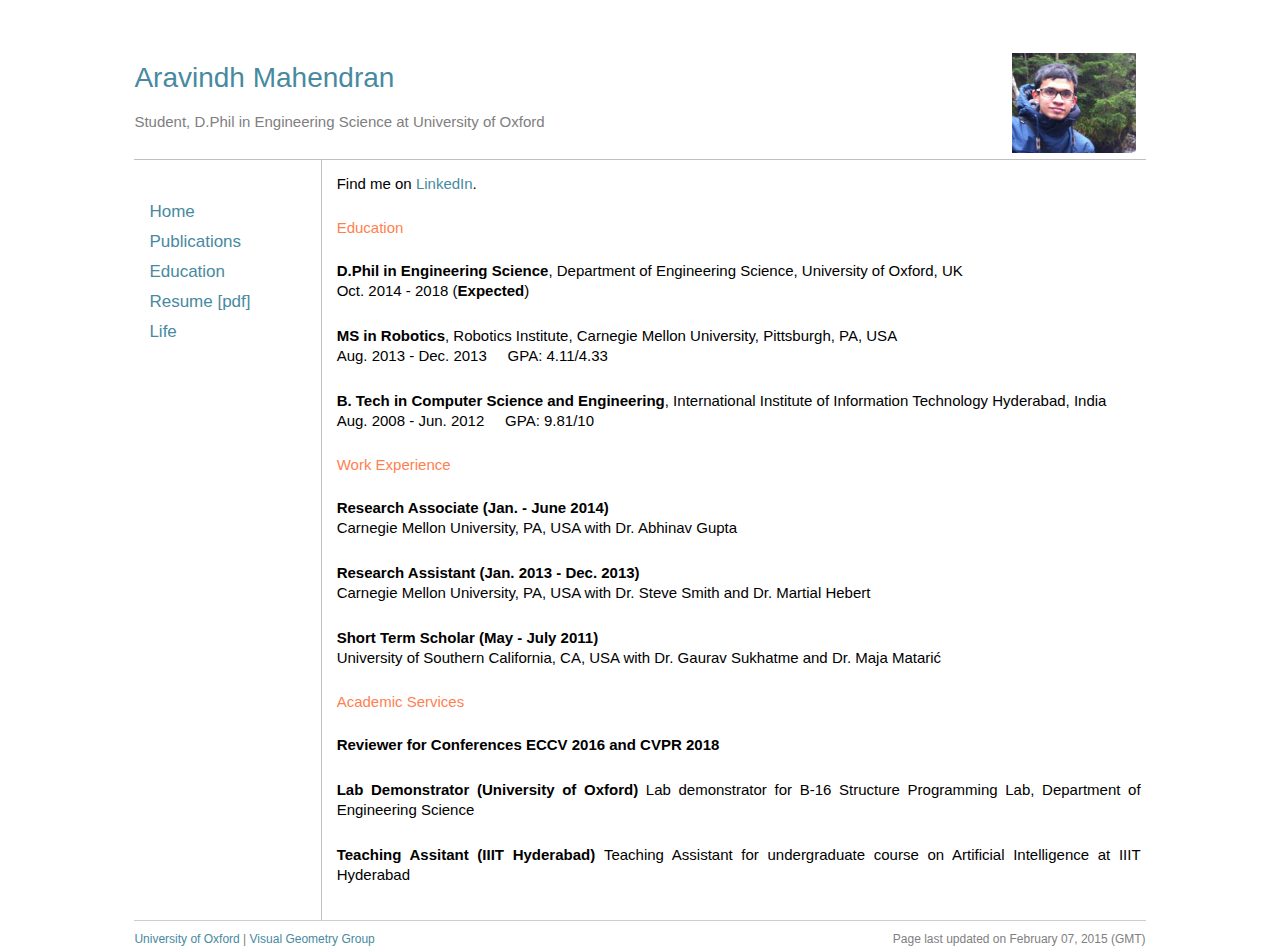
==== education.html @ ed9668eb "moving website from UoX host" ====
<html xmlns="http://www.w3.org/1999/xhtml">
<head>
<meta http-equiv="Content-Type" content="text/html; charset=us-ascii">
<!-- Stylesheets -->
<link rel="stylesheet" type="text/css" href="css/style.css">
</link>

<title>Aravindh Mahendran - Personal Webpage</title>
</head>

<body>

<div id="container">
    <script src="header.js"> </script>
    <script src="menu.js"> </script>
    <div id="main">
        <div id="education">
            Find me on <a href="https://uk.linkedin.com/pub/aravindh-mahendran/53/16/90" target=_blank>LinkedIn</a>. <br/> <br/>
            <h3>Education</h3>
            <p> <b>D.Phil in Engineering Science</b>, Department of Engineering Science, University of Oxford, UK <br/>
            Oct. 2014 - 2018 (<b>Expected</b>)
            </p>
            <p> <b>MS in Robotics</b>, Robotics Institute, Carnegie Mellon University, Pittsburgh, PA, USA <br/>
            Aug. 2013 - Dec. 2013 &nbsp;&nbsp;&nbsp;&nbsp;GPA: 4.11/4.33
            </p>
            <p> <b>B. Tech in Computer Science and Engineering</b>, International Institute of Information Technology Hyderabad, India <br/>
            Aug. 2008 - Jun. 2012 &nbsp;&nbsp;&nbsp;&nbsp;GPA: 9.81/10
            </p>
        </div> <!-- end education -->
        <div id="Work Experience">
            <h3> Work Experience </h3>
            <p> <b>Research Associate (Jan. - June 2014)</b> <br/> Carnegie Mellon University, PA, USA with Dr. Abhinav Gupta </p>
            <p> <b>Research Assistant (Jan. 2013 - Dec. 2013)</b> <br/> Carnegie Mellon University, PA, USA with Dr. Steve Smith and Dr. Martial Hebert</p>
            <p> <b>Short Term Scholar (May - July 2011)</b> <br/> University of Southern California, CA, USA with Dr. Gaurav Sukhatme and Dr. Maja Matari&cacute;</p>
        </div> <!-- end work experience -->
        <div id="Academic Services">
            <h3> Academic Services </h3>
            <p> <b> Reviewer for Conferences ECCV 2016 and CVPR 2018 </b> </p>
            <p> <b> Lab Demonstrator (University of Oxford) </b> Lab demonstrator for B-16 Structure Programming Lab, Department of Engineering Science </p>
            <p> <b> Teaching Assitant (IIIT Hyderabad) </b> Teaching Assistant for undergraduate course on Artificial Intelligence at IIIT Hyderabad </p>
        </div>
    </div> <!-- end main -->

    <script src="footer.js"></script> 

</div> <!-- end container -->

</body>
</html>
---- css/style.css ----
﻿html {
	height: 100%;
	margin-bottom: 1px;
}
body {
	background-color: #FFFFFF;
	cursor: default;
	font-family: Arial,Helvetica,sans-serif;
	font-size: 15px;
}
.spacer {
	height: 15px;
	width: 100%;
}
hr {
	background-color: #CDCDCD;
	border: 0 none;
	color: #CCCCCC;
	height: 1px;
	text-align: left;
	width: 100%;
}
p {
	background-color: #FFFFFF;
	color: black;
	line-height: 20px;
	padding-bottom: 5px;
	padding-right: 5px;
	padding-top: 5px;
	text-align: justify;
}
a {
	background-color: #FFFFFF;
	color: #478A9F;
	text-decoration: none;
}
a:hover {
	background-color: #FFFFFF;
	color: #478A9F;
	text-decoration: underline;
}
table {
	padding: 5px;
}
ul {
	list-style-type: square;
}
li {
	margin-bottom: 5px;
}
h1 {
	background-color: #FFFFFF;
	color: #FF7F50;
	font-family: Verdana,Helvetica,sans-serif;
	font-size: 28px;
	font-weight: 300;
}
h2 {
	background-color: #FFFFFF;
	color: gray;
	font-family: Arial,Verdana,Helvetica,sans-serif;
       font-size: 15px;
       font-weight: 300;
}
h3 {
color: #FF7F50;
       font-size: 15px;
       font-weight: 300;
       margin-top: 5px;
       padding-bottom: 5px;
       padding-right: 5px;
       padding-top: 5px;
       text-align: left;
}
#container {
	background-color: #FFFFFF;
	margin-left: auto;
	margin-right: auto;
	text-align: left;
	width: 80%;
}
#header {
	border-bottom: 1px solid silver;
	float: left;
       padding-top: 35px;
	width: 100%;
}
#studentname {
	float: left;
	width: 80%;
}
#Image {
	float: right;
	width: 15%;
}
.image_big {
	padding: 10px 10px 10px 10px;
	height: 256;
	width: 455;
}
.image_medium {
	padding: 10px 10px 10px 10px;
	height: 160;
	width: 128;
}
#right {
	background-color: #FFFFFF;
	float: left;
	padding: 15px 0 15px 15px;
	width: 15%;
}
#main {
	background-color: #FFFFFF;
	float: right;
	border-left: 1px solid silver;
	padding: 15px 0 15px 15px;
	width: 80%;
}
#footer {
	clear: both;
       font-family: Verdana,Arial,Helvetica,sans-serif;
       font-size: 12px;
}
.left {
	background-color: #FFFFFF;
	color: gray;
	float: left;
    font-size: 100%;
    margin-top: 5px;
}
.right {
	background-color: #FFFFFF;
	color: gray;
	float: right;
       font-size: 100%;
       margin-top: 5px;
}
p.spaced {
    line-height: 30px;
    font-size: 17px;
}
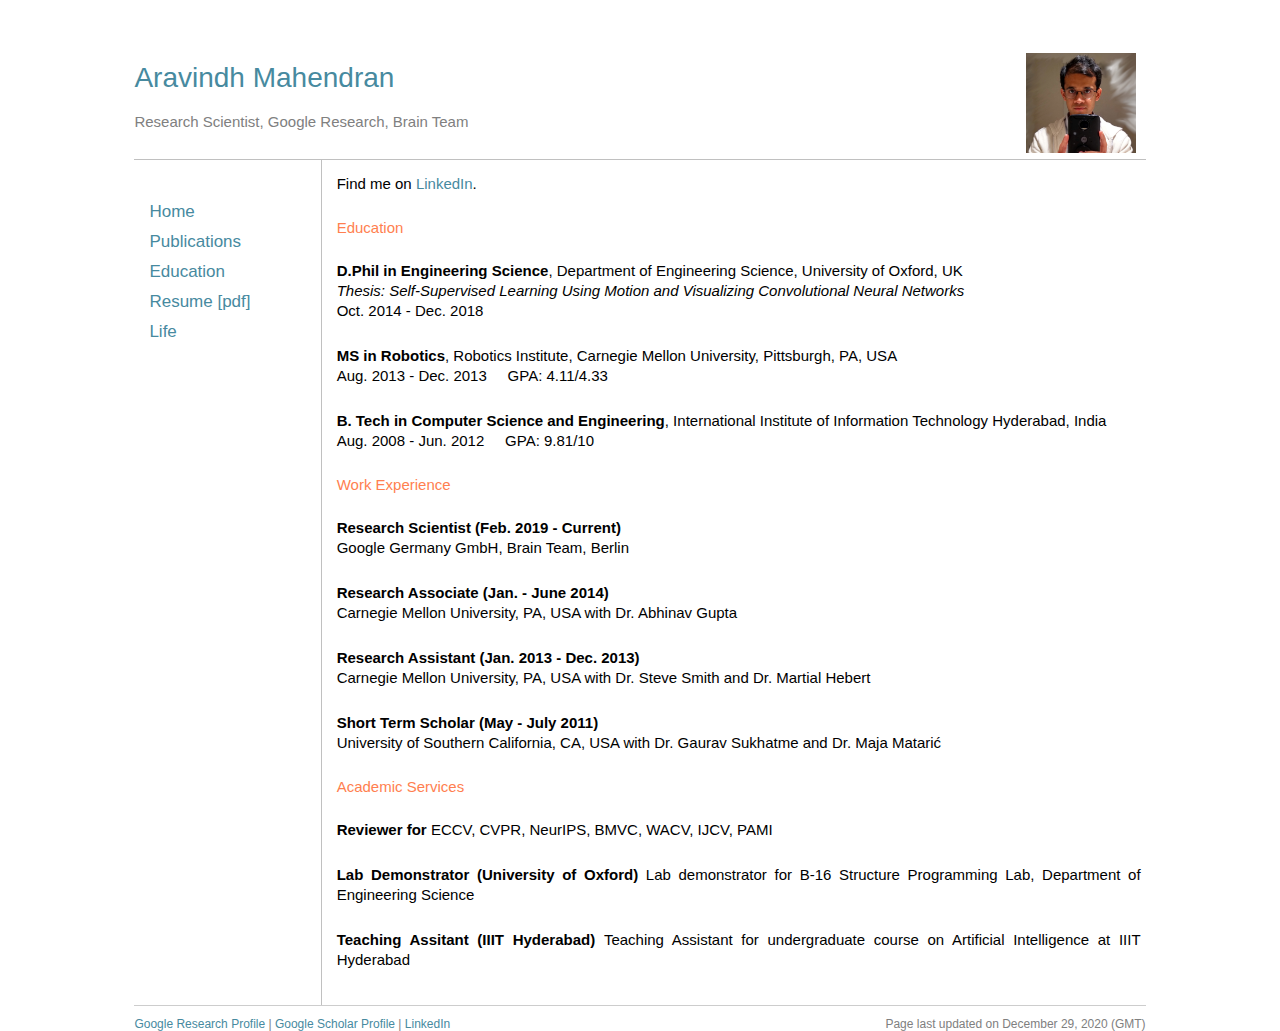
==== commit 3182de0e: "Updated education and work experience." ====
--- a/education.html
+++ b/education.html
@@ -18,7 +18,8 @@
             Find me on <a href="https://uk.linkedin.com/pub/aravindh-mahendran/53/16/90" target=_blank>LinkedIn</a>. <br/> <br/>
             <h3>Education</h3>
             <p> <b>D.Phil in Engineering Science</b>, Department of Engineering Science, University of Oxford, UK <br/>
-            Oct. 2014 - 2018 (<b>Expected</b>)
+            <i>Thesis: Self-Supervised Learning Using Motion and Visualizing Convolutional Neural Networks</i> <br/>
+            Oct. 2014 - Dec. 2018
             </p>
             <p> <b>MS in Robotics</b>, Robotics Institute, Carnegie Mellon University, Pittsburgh, PA, USA <br/>
             Aug. 2013 - Dec. 2013 &nbsp;&nbsp;&nbsp;&nbsp;GPA: 4.11/4.33
@@ -29,13 +30,14 @@
         </div> <!-- end education -->
         <div id="Work Experience">
             <h3> Work Experience </h3>
+            <p> <b> Research Scientist (Feb. 2019 - Current)</b> <br/> Google Germany GmbH, Brain Team, Berlin </p>
             <p> <b>Research Associate (Jan. - June 2014)</b> <br/> Carnegie Mellon University, PA, USA with Dr. Abhinav Gupta </p>
             <p> <b>Research Assistant (Jan. 2013 - Dec. 2013)</b> <br/> Carnegie Mellon University, PA, USA with Dr. Steve Smith and Dr. Martial Hebert</p>
             <p> <b>Short Term Scholar (May - July 2011)</b> <br/> University of Southern California, CA, USA with Dr. Gaurav Sukhatme and Dr. Maja Matari&cacute;</p>
         </div> <!-- end work experience -->
         <div id="Academic Services">
             <h3> Academic Services </h3>
-            <p> <b> Reviewer for Conferences ECCV 2016 and CVPR 2018 </b> </p>
+            <p> <b> Reviewer for </b> ECCV, CVPR, NeurIPS, BMVC, WACV, IJCV, PAMI </p>
             <p> <b> Lab Demonstrator (University of Oxford) </b> Lab demonstrator for B-16 Structure Programming Lab, Department of Engineering Science </p>
             <p> <b> Teaching Assitant (IIIT Hyderabad) </b> Teaching Assistant for undergraduate course on Artificial Intelligence at IIIT Hyderabad </p>
         </div>
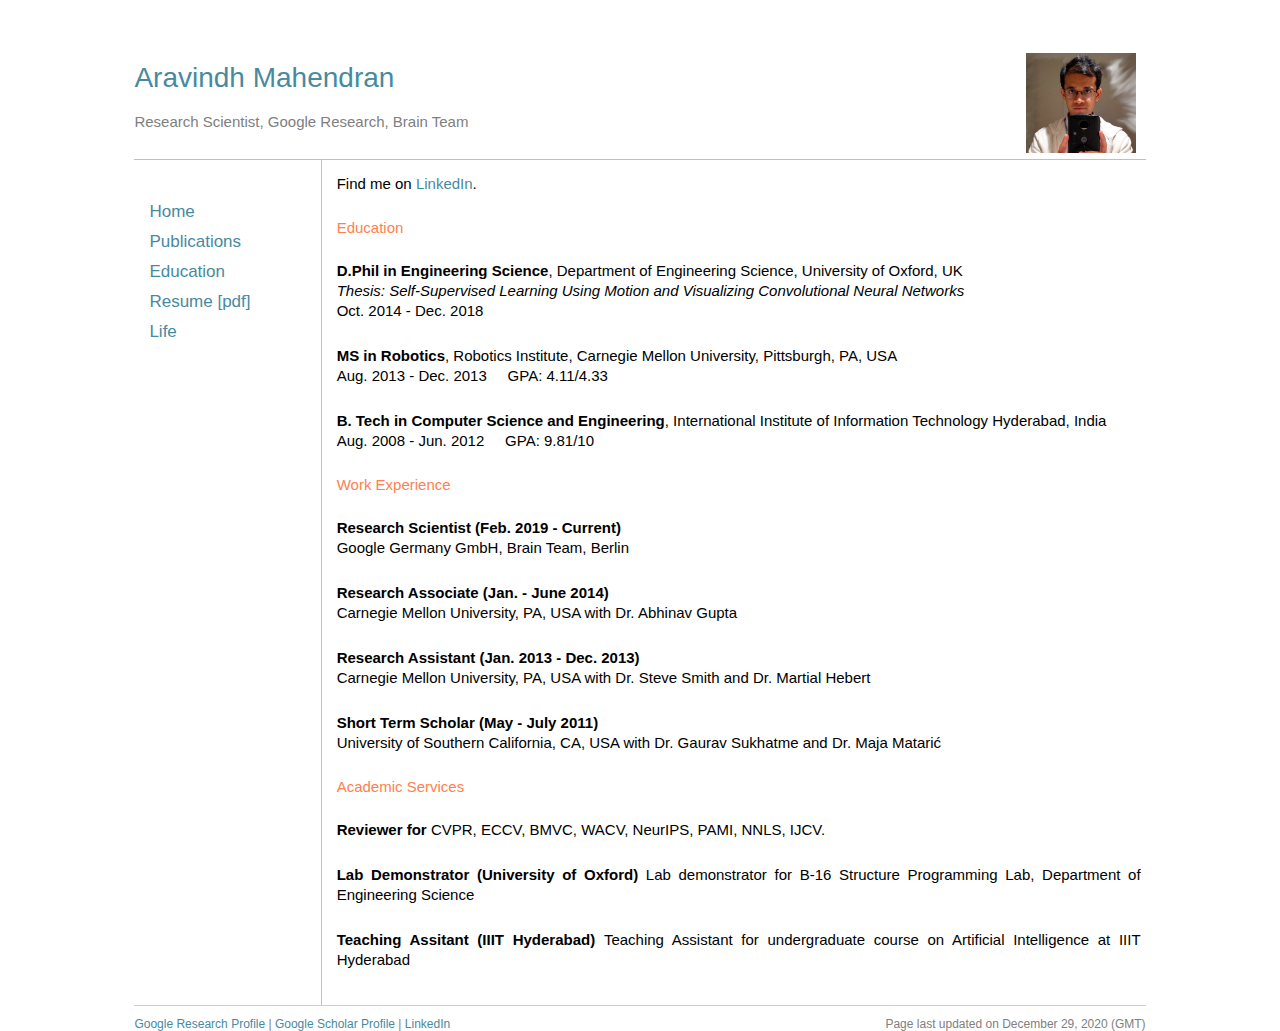
==== commit 670d8725: "Minor fix to reviews section." ====
--- a/education.html
+++ b/education.html
@@ -37,7 +37,7 @@
         </div> <!-- end work experience -->
         <div id="Academic Services">
             <h3> Academic Services </h3>
-            <p> <b> Reviewer for </b> ECCV, CVPR, NeurIPS, BMVC, WACV, IJCV, PAMI </p>
+            <p> <b> Reviewer for </b> CVPR, ECCV, BMVC, WACV, NeurIPS, PAMI, NNLS, IJCV. </p>
             <p> <b> Lab Demonstrator (University of Oxford) </b> Lab demonstrator for B-16 Structure Programming Lab, Department of Engineering Science </p>
             <p> <b> Teaching Assitant (IIIT Hyderabad) </b> Teaching Assistant for undergraduate course on Artificial Intelligence at IIIT Hyderabad </p>
         </div>
